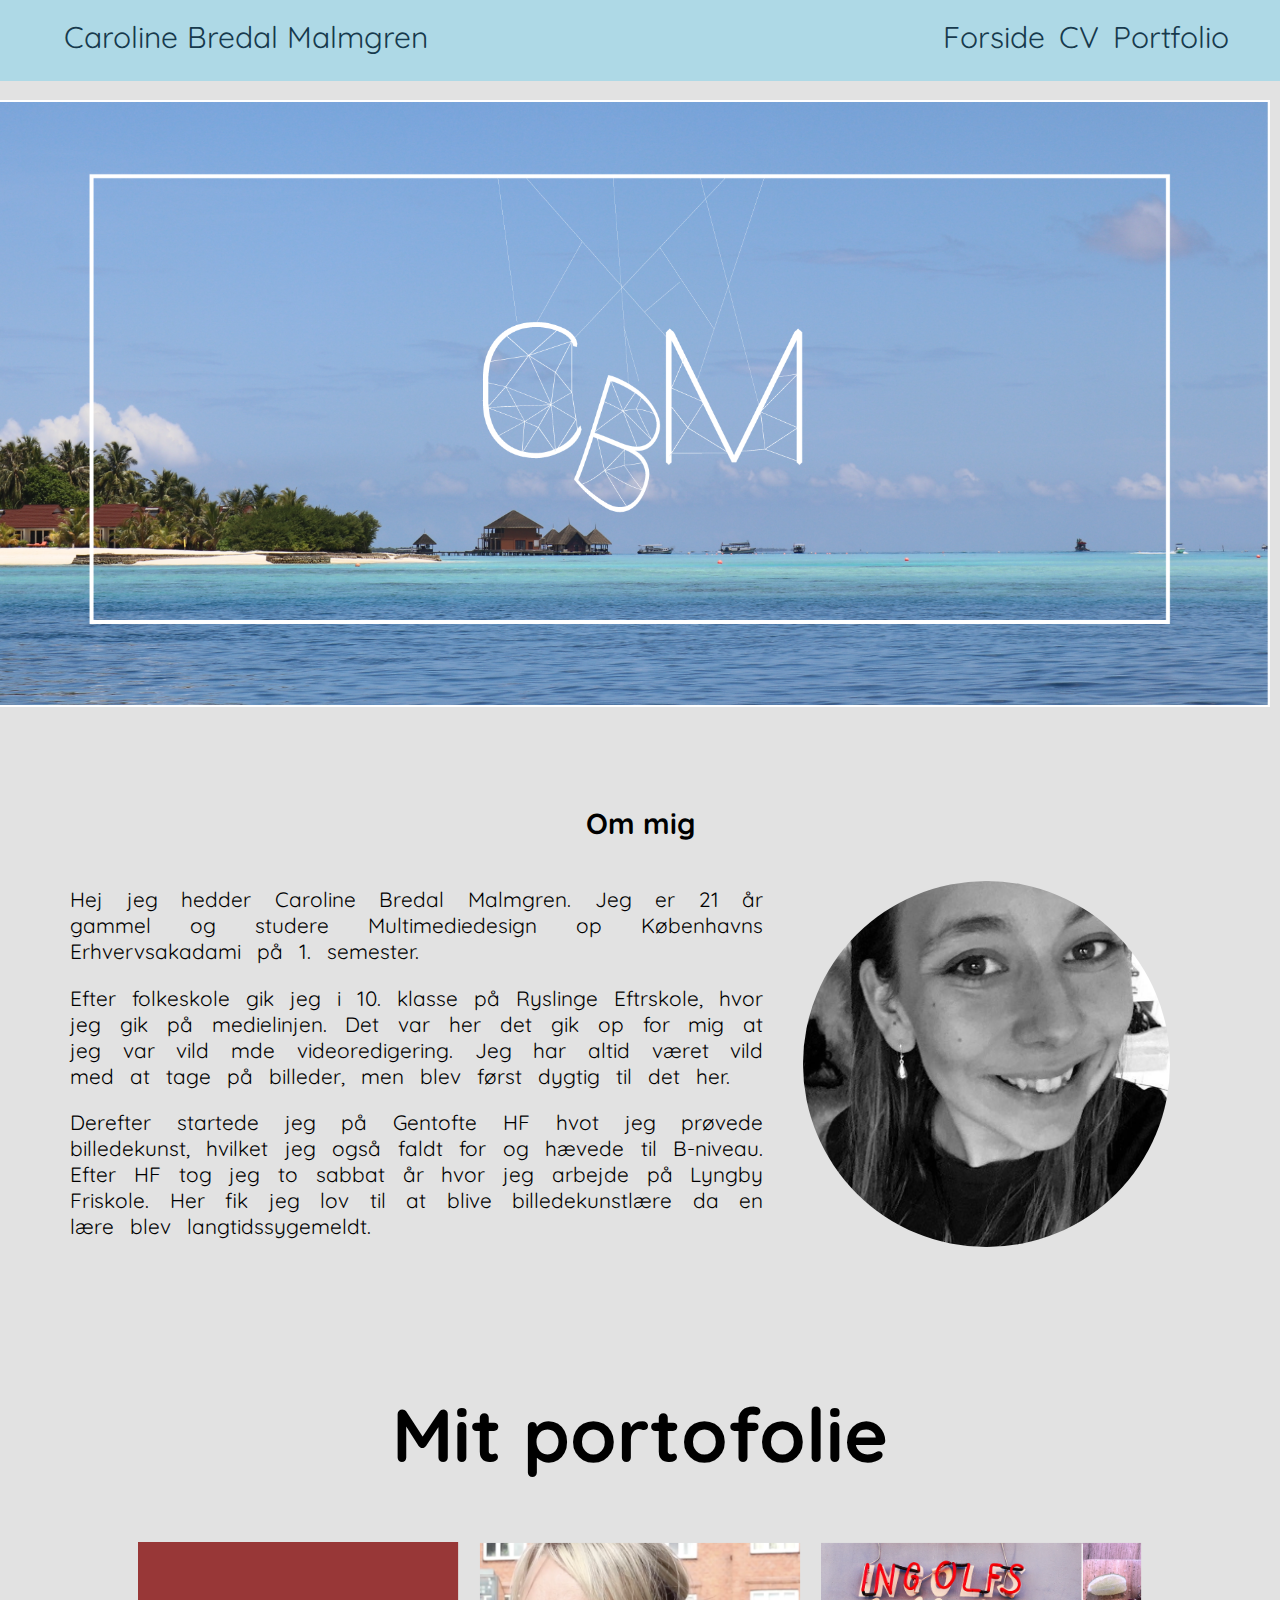
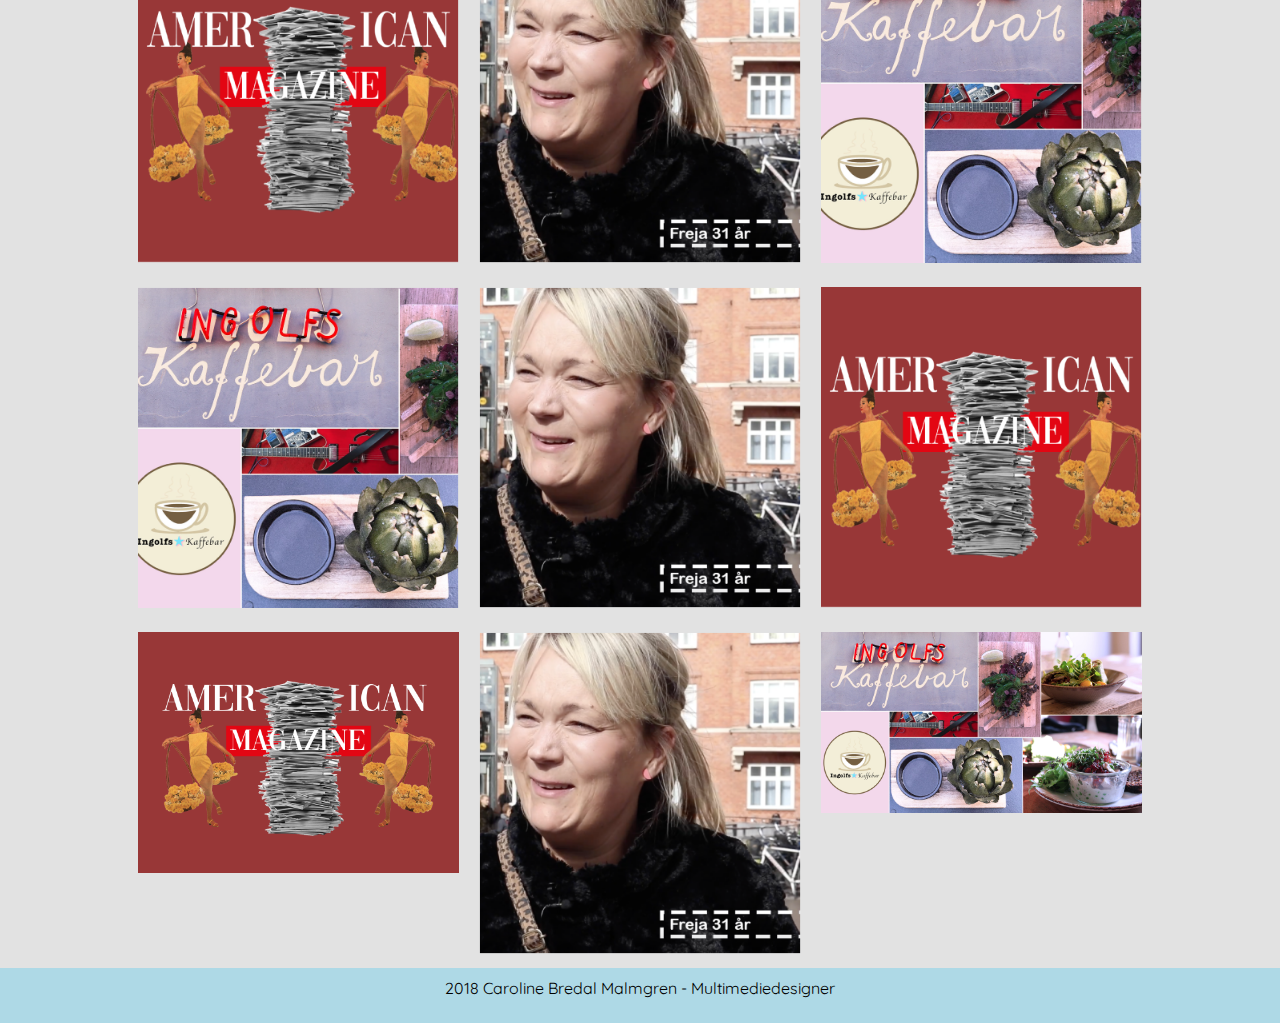
==== index.html @ 8e42481a "skabeloner" ====
<!DOCTYPE html>
<html lang="">

<head>
    <meta charset="utf-8">
    <meta name="viewport" content="width=device-width, initial-scale=1.0">
    <title>Caroline B.M. portofolie</title>

    <link rel="stylesheet" href="style.css">

    <link href="https://fonts.googleapis.com/css?family=Quicksand" rel="stylesheet">

</head>

<body>

    <header>

        <div class="navbar">
            <div class="left_aligned">
                <a href="">Caroline Bredal Malmgren</a>
            </div>

            <a href="index.html">Forside</a>
            <a href="index.html#cv">CV</a>
            <a href="index.html#porto">Portfolio</a>

        </div>
        <div class="dropdown">
            <button onclick="myFunction()" class="dropbtn"></button>
            <div id="myDropdown" class="dropdown-content">
                <a href="index.html#forside">Forside</a>
                <a href="index.html#cv">CV</a>
                <a href="index.html#porto" #portofolien>Portofolie</a>
                <a href="american_magazine.html">American Magazine</a>
                <a href="pilot.html">Pilot</a>
                <a href="kaffebar.html">Ingolfs Kaffebar</a>
            </div>
        </div>
    </header>






    <section id="forside">

        <section id="splash">
            <div class="image">
                <img src="billeder/portofolie/Artboard%201.png"></div>
        </section>

    </section>

    <section id="cv">
        <h2>Om mig</h2>
        <div class="sectionwrapper">
            <div class="column_wide">
                <p>Hej jeg hedder Caroline Bredal Malmgren. Jeg er 21 år gammel og studere Multimediedesign op Københavns Erhvervsakadami på 1. semester.</p>
                <p>Efter folkeskole gik jeg i 10. klasse på Ryslinge Eftrskole, hvor jeg gik på medielinjen. Det var her det gik op for mig at jeg var vild mde videoredigering. Jeg har altid været vild med at tage på billeder, men blev først dygtig til det her.</p>
                <p>Derefter startede jeg på Gentofte HF hvot jeg prøvede billedekunst, hvilket jeg også faldt for og hævede til B-niveau.
                    Efter HF tog jeg to sabbat år hvor jeg arbejde på Lyngby Friskole. Her fik jeg lov til at blive billedekunstlære da en lære blev langtidssygemeldt.
                </p>
            </div>
            <div class="column">
                <figure>
                    <img src="billeder/17523517_10211441568547980_4003005212011921582_n.jpg">
                </figure>
            </div>
        </div>
        <div class="tidslinje">

        </div>

    </section>


    <section id="porto">
        <div class="porth1">
            <h1>Mit portofolie</h1>
        </div>
        <div class="mappe">
            <div class="portofolieflex">
                <a href="american_magazine.html"><img src="billeder/portofolie/resposivt.png" alt=""></a>

                <a href="pilot.html"> <img src="billeder/portofolie/pilot.png" alt=""> </a>

                <a href="kaffebar.html"> <img src="billeder/portofolie/kaffebaf.png" alt=""> </a>

            </div>
        </div>
        <div class="mappe">
            <div class="portofolieflex">
                <a href="01.html"><img src="billeder/portofolie/kaffebaf.png" alt=""></a>

                <a href="republikken.html"> <img src="billeder/portofolie/pilot.png" alt=""> </a>

                <a href="republikken.html"> <img src="billeder/portofolie/resposivt.png" alt=""> </a>

            </div>
        </div>
        <div class="mappe">
            <div class="portofolieflex">
                <a href="01.html"><img src="billeder/portofolie/01-04-02.png" alt=""></a>

                <a href="republikken.html"> <img src="billeder/portofolie/pilot.png" ß alt=""> </a>

                <a href="republikken.html"> <img src="billeder/portofolie/02-02-06.jpg" alt=""> </a>

            </div>
        </div>
    </section>
    <footer> 2018 Caroline Bredal Malmgren - Multimediedesigner
    </footer>
    <script src="script.js"></script>
</body>

</html>
---- style.css ----
body {
    margin: 0;
    background-color: var(--color-antic);
}

* {
    box-sizing: border-box;
}

div {
    display: block;
}

img {
    width: 100%;
}

.navbar {
    display: none;
}

#info {
    padding: 60px 40px 30px 40px;
    text-align: center;
}

/***********ROOT***********/
:root {
    --color-lightblue: #aed9e6;
    --color-antic: #e2e2e2;
    --color-hover: #0e85e5;
    --color-blue: #9cabc3
}


/***********FONT***********/
p {
    text-align: justify;
    font-family: 'Quicksand', sans-serif;
    font-size: 1.3em;
    width: 100%;
    word-spacing: 10px;
}

b {
    text-align: center;
    font-family: 'Quicksand', sans-serif;
    font-size: 1em;
    width: 100%;
    word-spacing: 10px;
    font-weight: bold;
}

h1 {
    text-align: center;
    font-family: 'Quicksand', sans-serif;
    font-size: 2.5em;
    width: 100%
}

h2 {
    text-align: center;
    font-family: 'Quicksand', sans-serif;
    font-size: 1.8em;
    width: 100%
}

h3 {
    text-align: center;
    font-family: 'Quicksand', sans-serif;
    font-size: 1.6em;
    width: 100%
}

a {
    text-align: center;
    font-family: 'Quicksand', sans-serif;
    font-size: 1.1em;
    width: 100%;
    text-decoration: none;
    color: black;
}


/***********MENU 1***********/
.left_aligned {
    float: left;
    word-spacing: 1px;
    padding-left: 5vw
}

header {
    background-color: var(--color-lightblue);
    position: fixed;
    width: 100%;
}

.navbar {
    text-align: right;
    margin: 1vw 4vw 2vw 0;
    padding-top: 5px;
    word-spacing: 10px
}

.navbar a {
    text-decoration: none;
    color: #173a4d;
    font-size: 30px;
}


.navbar a:hover {
    color: #0e85e5;
    cursor: pointer;

}

/***********MENU 2***********/

.dropbtn {
    background-color: var(--color-lightblue);
    color: white;
    padding: 26px;
    font-size: 16px;
    border: none;
    cursor: pointer;
    background-image: url(billeder/portofolie/burger_menu.png);
    background-repeat: no-repeat;


}

.dropbtn:hover,
.dropbtn:focus {
    background-color: #83cfe8;
}

.dropdown {
    position: relative;
    display: inline-block;
}

.dropdown-content {
    display: none;
    position: absolute;
    background-color: var(--color-blue);
    min-width: 160px;
    box-shadow: 0px 8px 16px 0px rgba(0, 0, 0, 0.2);
    z-index: 1;
}

.dropdown-content a {
    color: black;
    padding: 12px 16px;
    text-decoration: none;
    display: block;
}

.dropdown-content a:hover {
    background-color: #ddd
}

.show {
    display: block;
}


/***********FORSIDE***********/


#splash {
    padding-top: 34px;
    display: inline-block;

}

/***********IMAGE***********/

.image img {
    width: 100%;
    border: 2px solid white;
}

.image {
    margin-top: 20px;
    flex-grow: 1;
    flex-basis: 200px;
}

.column img {
    width: 100%;
}

/***********CV************/

#cv {
    padding: 10px;
    flex-wrap: wrap;
    justify-content: center;
    width: 100%
}

#cv .sectionwrapper {
    display: flex;
    flex-wrap: wrap;
}

#cv .column {
    flex-grow: 1;
    flex-basis: 250px;

}


#cv .column_wide {
    flex-grow: 2;
    flex-basis: 300px;

}

#cv img {
    border-radius: 50%;
}

h2 {
    text-align: center;
}

/**********PORTOFOLIE**********/
.porth1 {
    font-size: 20px;
    text-align: center;
}

.portofolieflex {
    display: flex;
    flex-wrap: wrap;
    width: 80%;
    margin: auto;
}

.portofolieflex a {
    flex-grow: 1;
    flex-basis: 300px;
}

.portofolieflex img {
    width: 100%;
    transition: all 0.5s ease;
    padding: 10px;

}



/**********American Magazine**********/

.am_flex img {
    width: 100%;
    margin: 0 auto;
    display: block;
    padding: 9px;
}

/**********PILOT**********/

video {
    width: 100%;
}



/**********INFOLFS KAFFEBAR**********/
.knap {
    background-color: var(--color-lightblue);
    display: inline-block;
    border: 1px white solid;
    border-radius: 10px;
    padding: 10px
}

.anden {
    align-items: center;
}

/**********FOOTER**********/
footer,
footer p {
    background-color: var(--color-lightblue);
    text-align: center;
    font-family: 'Quicksand', sans-serif;
    font-size: 1em;
    padding: 10px;
    height: 55px;
}

/**********desktop**********/

@media only screen and (min-width: 730px) {

    .dropdown {
        display: none;
    }

    .navbar {
        display: block;
    }

    #splash {
        width: 100vw;
        margin-left: -10px;
        display: block;
        padding-top: 80px
    }

    #cv {
        padding: 70px;
    }

    video {
        width: 100%;
    }

    #info {
        padding: 90px 90px 30px 90px;
        text-align: center;
    }

    .am_flex img {
        width: 70%;
        margin: 0 auto;
        display: block;
        padding: 9px;
    }

    .porth1 {
        font-size: 30px;
        text-align: center;
    }

    .portofolieflex {
        display: flex;
        flex-wrap: wrap;
        width: 80%;
        margin: auto;
    }

    .portofolieflex a {
        flex-grow: 1;
        flex-basis: 300px;
    }


    .portofolieflex img:hover {
        transform: scale(1.05);
    }

    .txt_pilot_1 {
        flex-basis: 400px;
        flex-grow: 1;
        padding-right: 2vw;
    }

    .pilot_videoer {
        flex-basis: 200px;
        flex-grow: 1;
    }

    .pilot_sectionwrapper {
        display: flex;
        flex-wrap: wrap;
        column-count: 2;
    }

    .bund img {
        width: 40%;
    }

}
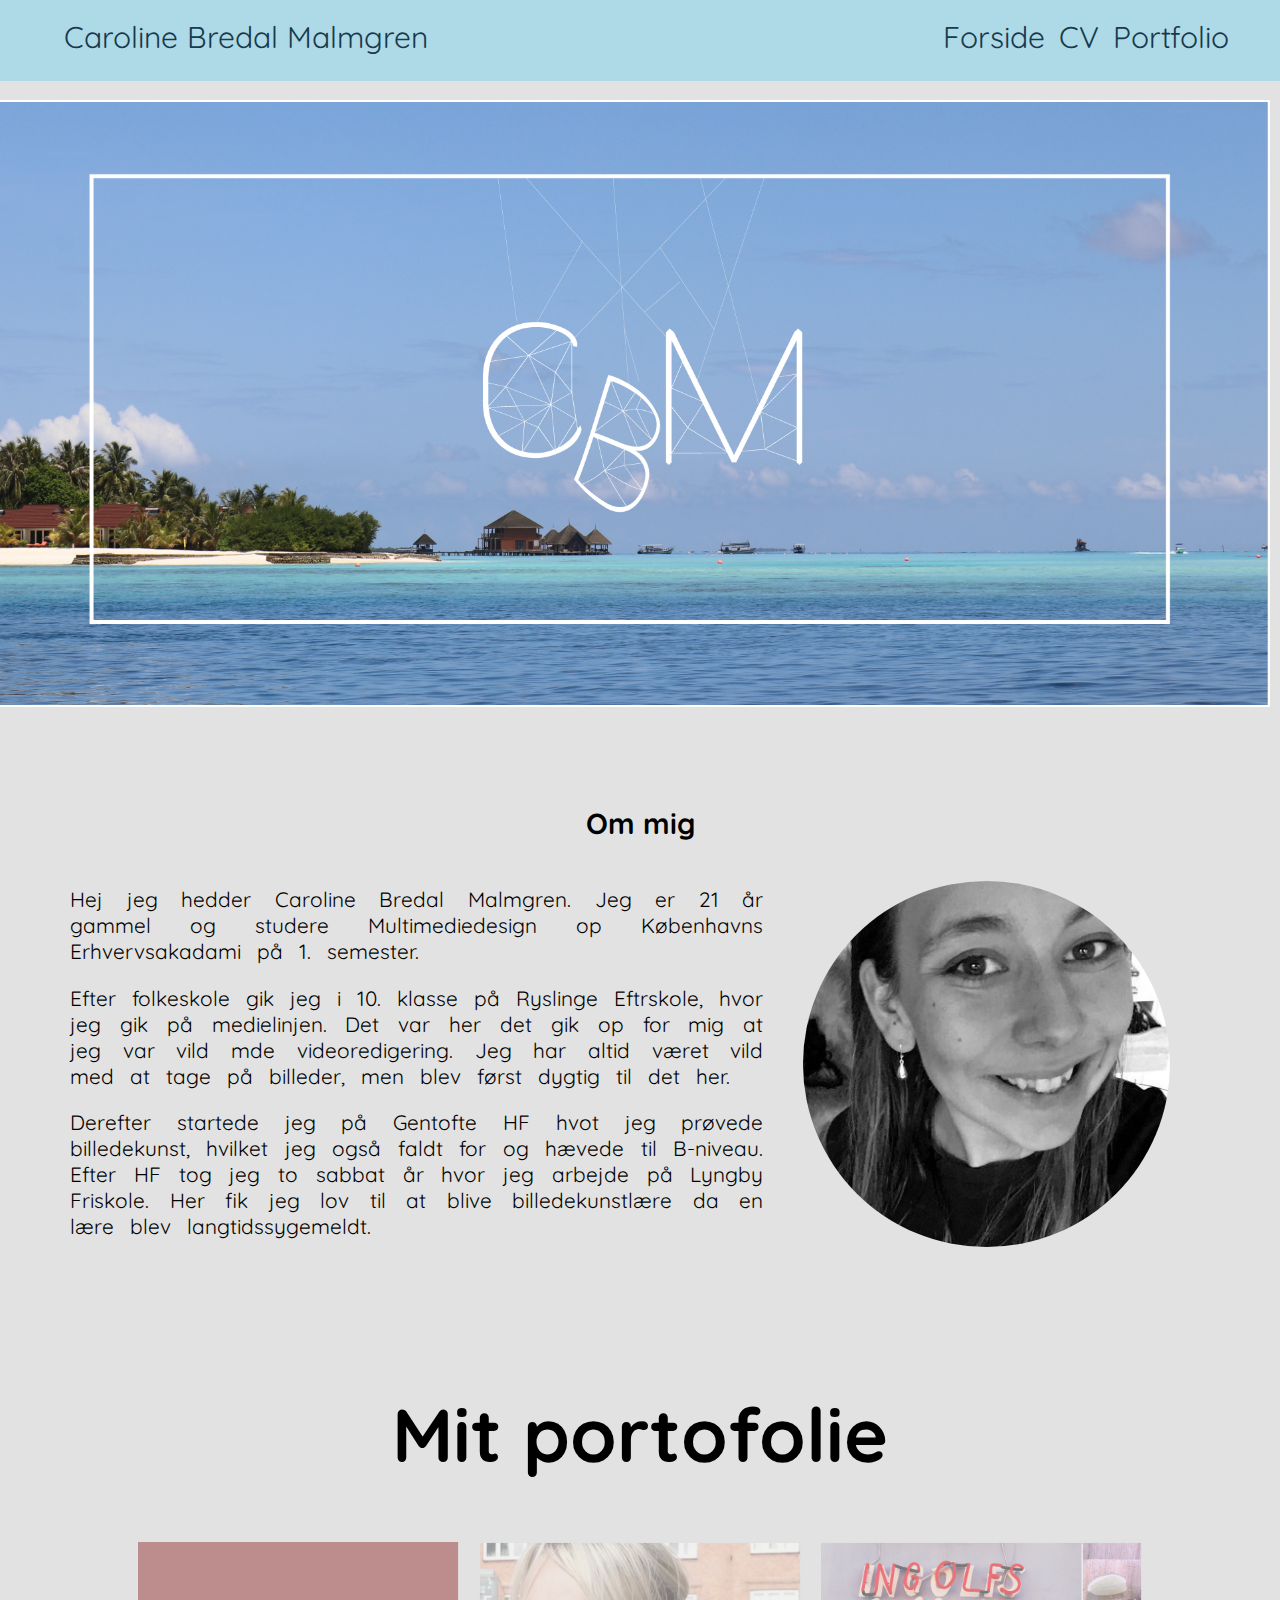
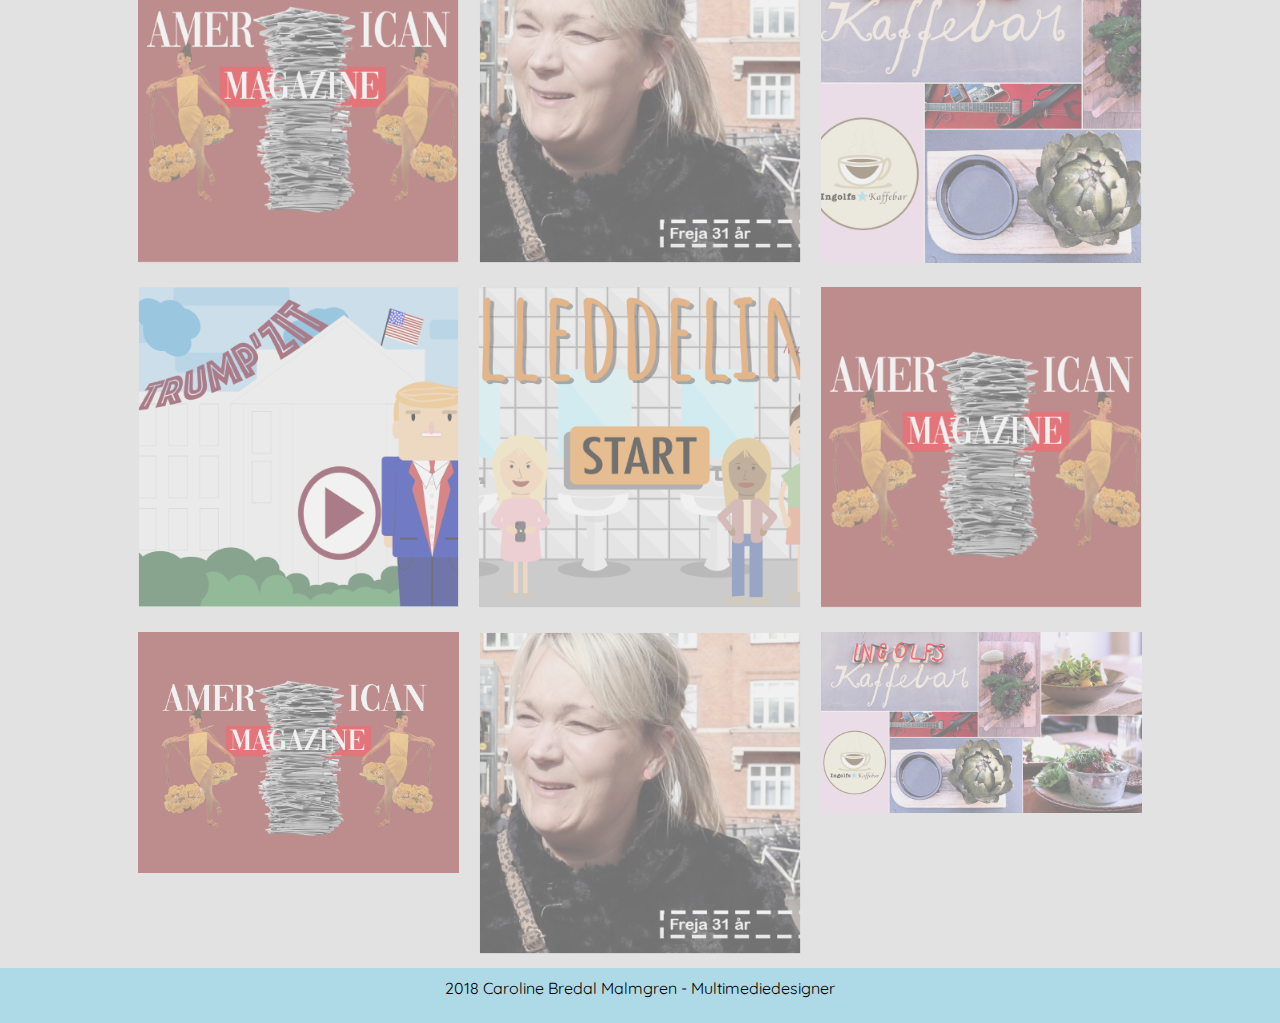
==== commit 64f1d789: "pil" ====
--- a/index.html
+++ b/index.html
@@ -26,8 +26,9 @@
             <a href="index.html#porto">Portfolio</a>
 
         </div>
+
         <div class="dropdown">
-            <button onclick="myFunction()" class="dropbtn"></button>
+            <button onclick="myFunction()" class="dropbtn">☰</button>
             <div id="myDropdown" class="dropdown-content">
                 <a href="index.html#forside">Forside</a>
                 <a href="index.html#cv">CV</a>
@@ -35,13 +36,17 @@
                 <a href="american_magazine.html">American Magazine</a>
                 <a href="pilot.html">Pilot</a>
                 <a href="kaffebar.html">Ingolfs Kaffebar</a>
+                <a href="myanimation.html">Egen animation</a>
+                <a href="sex_samfund.html">Sex og Samfund</a>
+                <a href="design_sprint.html">Design Sprint</a>
+                <a href="web_proto.html">Web Prototype</a>
+                <a href="design_app.html">Design sprint: Native app</a>
+                <a href="temadoku.html">Temadokumentation</a>
             </div>
         </div>
-    </header>
 
 
-
-
+    </header>
 
 
     <section id="forside">
@@ -92,11 +97,11 @@
         </div>
         <div class="mappe">
             <div class="portofolieflex">
-                <a href="01.html"><img src="billeder/portofolie/kaffebaf.png" alt=""></a>
+                <a href="myanimation.html"><img src="billeder/portofolie/animation_spil.png" alt=""></a>
 
-                <a href="republikken.html"> <img src="billeder/portofolie/pilot.png" alt=""> </a>
+                <a href="sex_samfund.html"> <img src="billeder/portofolie/animation_spil_sex.png" alt=""> </a>
 
-                <a href="republikken.html"> <img src="billeder/portofolie/resposivt.png" alt=""> </a>
+                <a href=""> <img src="billeder/portofolie/resposivt.png" alt=""> </a>
 
             </div>
         </div>
@@ -111,6 +116,11 @@
             </div>
         </div>
     </section>
+
+
+    <button onclick="topFunction()" id="myBtn" title="Go to top"><img src="billeder/portofolie/Artboard%2019.png" alt=""></button>
+
+
     <footer> 2018 Caroline Bredal Malmgren - Multimediedesigner
     </footer>
     <script src="script.js"></script>
--- a/style.css
+++ b/style.css
@@ -13,6 +13,7 @@
 
 img {
     width: 100%;
+
 }
 
 .navbar {
@@ -91,7 +92,7 @@
 
 header {
     background-color: var(--color-lightblue);
-    position: fixed;
+    position: absolute;
     width: 100%;
 }
 
@@ -116,16 +117,13 @@
 }
 
 /***********MENU 2***********/
-
 .dropbtn {
     background-color: var(--color-lightblue);
     color: white;
-    padding: 26px;
-    font-size: 16px;
+    padding: 10px;
+    font-size: 40px;
     border: none;
     cursor: pointer;
-    background-image: url(billeder/portofolie/burger_menu.png);
-    background-repeat: no-repeat;
 
 
 }
@@ -164,7 +162,6 @@
     display: block;
 }
 
-
 /***********FORSIDE***********/
 
 
@@ -352,7 +349,12 @@
 
 
     .portofolieflex img:hover {
-        transform: scale(1.05);
+        transform: scale(1.01);
+        opacity: 1;
+    }
+
+    .mappe img {
+        opacity: 0.5;
     }
 
     .txt_pilot_1 {
@@ -376,4 +378,25 @@
         width: 40%;
     }
 
-}
+
+
+    #myBtn {
+        display: none;
+        position: fixed;
+        bottom: 20px;
+        right: 30px;
+        z-index: 2;
+        outline: none;
+        background-color: var(--color-lightblue);
+        background-repeat: no-repeat;
+        cursor: pointer;
+        border-radius: 10px;
+        width: 82px;
+        height: 50px;
+        background-size: 80px;
+    }
+
+    #myBtn:hover {
+        background-color: #000234;
+    }
+}
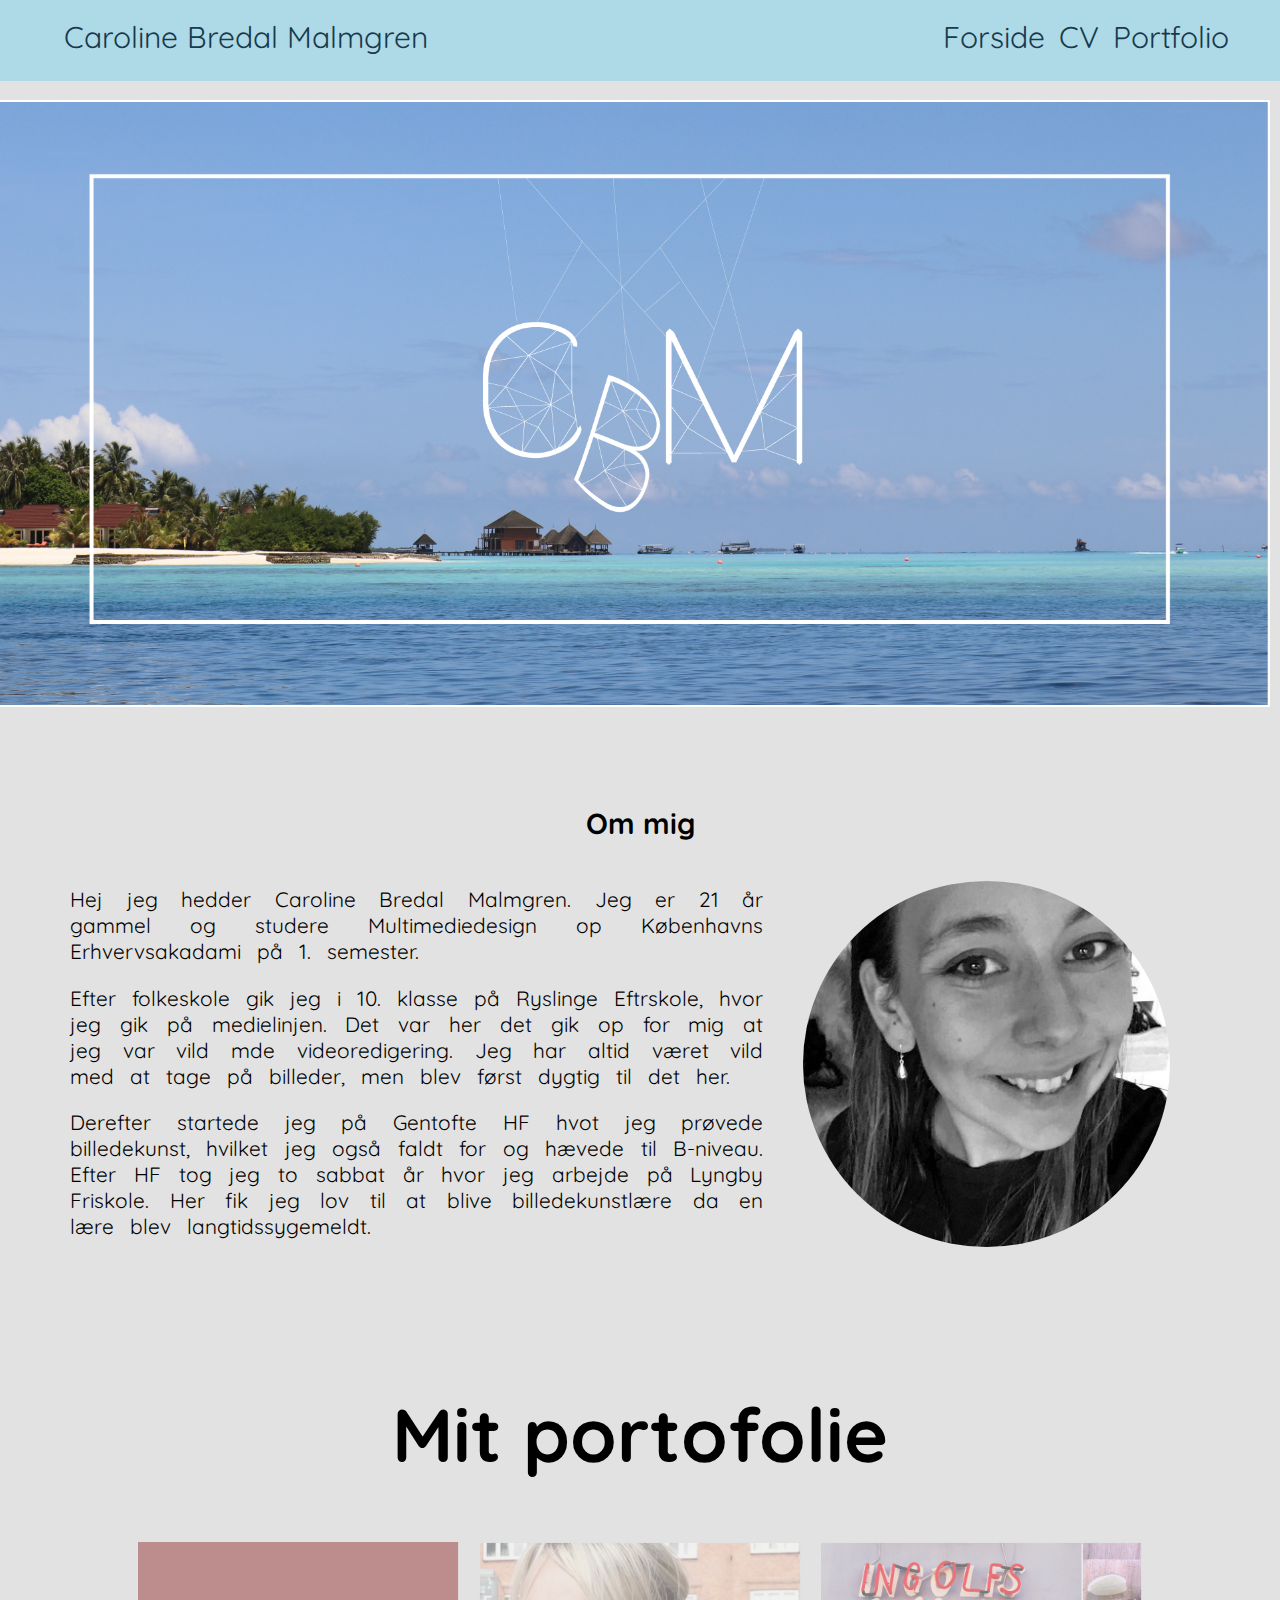
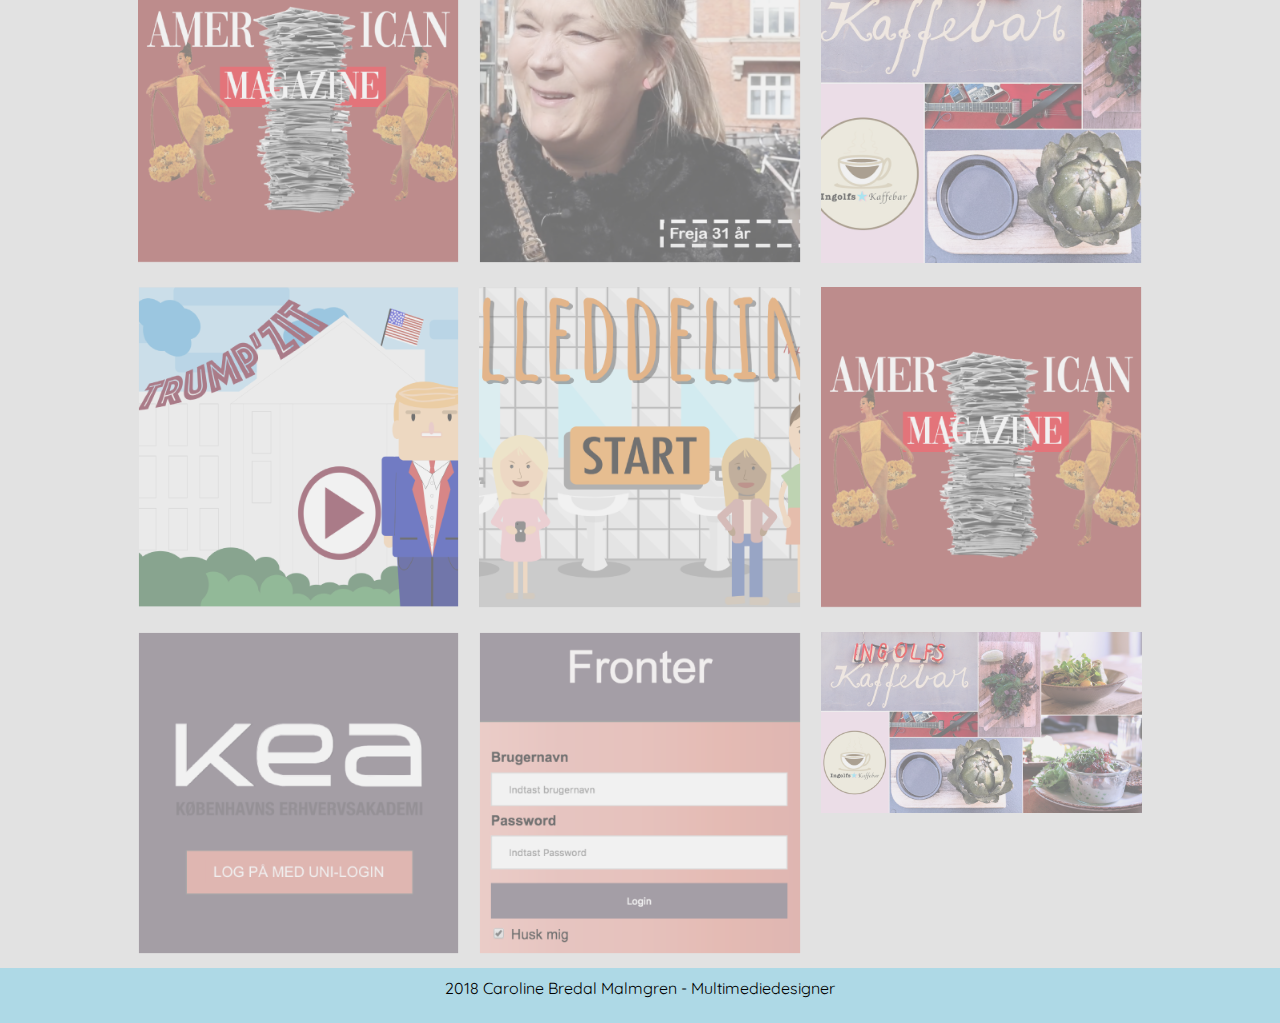
==== commit bbb811fa: "linkss" ====
--- a/index.html
+++ b/index.html
@@ -101,23 +101,24 @@
 
                 <a href="sex_samfund.html"> <img src="billeder/portofolie/animation_spil_sex.png" alt=""> </a>
 
-                <a href=""> <img src="billeder/portofolie/resposivt.png" alt=""> </a>
+                <a href="design_sprint.html"> <img src="billeder/portofolie/resposivt.png" alt=""> </a>
 
             </div>
         </div>
         <div class="mappe">
             <div class="portofolieflex">
-                <a href="01.html"><img src="billeder/portofolie/01-04-02.png" alt=""></a>
+                <a href="design_app.html"><img src="billeder/portofolie/app_egen.png" alt=""></a>
 
-                <a href="republikken.html"> <img src="billeder/portofolie/pilot.png" ß alt=""> </a>
+                <a href="web_proto.html"> <img src="billeder/portofolie/app_gruppe.png" ß alt=""> </a>
 
-                <a href="republikken.html"> <img src="billeder/portofolie/02-02-06.jpg" alt=""> </a>
+                <a href="temadoku.html"> <img src="billeder/portofolie/02-02-06.jpg" alt=""> </a>
 
             </div>
         </div>
     </section>
 
-
+    <!--
+   Jeg har fået knappen fra: "https://www.w3schools.com/howto/howto_js_scroll_to_top.asp"-->
     <button onclick="topFunction()" id="myBtn" title="Go to top"><img src="billeder/portofolie/Artboard%2019.png" alt=""></button>
 
 
--- a/style.css
+++ b/style.css
@@ -92,7 +92,7 @@
 
 header {
     background-color: var(--color-lightblue);
-    position: absolute;
+    position: fixed;
     width: 100%;
 }
 
@@ -265,6 +265,22 @@
     width: 100%;
 }
 
+.txt_pilot_1 {
+    flex-basis: 400px;
+    flex-grow: 1;
+    padding-right: 2vw;
+}
+
+.pilot_videoer {
+    flex-basis: 200px;
+    flex-grow: 1;
+}
+
+.pilot_sectionwrapper {
+    display: flex;
+    flex-wrap: wrap;
+    column-count: 2;
+}
 
 
 /**********INFOLFS KAFFEBAR**********/
@@ -291,9 +307,32 @@
     height: 55px;
 }
 
+#myBtn {
+    display: none;
+    position: fixed;
+    bottom: 20px;
+    right: 30px;
+    z-index: 2;
+    outline: none;
+    background-color: var(--color-lightblue);
+    background-repeat: no-repeat;
+    cursor: pointer;
+    border-radius: 10px;
+    width: 82px;
+    height: 50px;
+    background-size: 80px;
+}
+
+#myBtn:hover {
+    background-color: #000234;
+}
+
 /**********desktop**********/
 
 @media only screen and (min-width: 730px) {
+    header {
+        position: absolute;
+    }
 
     .dropdown {
         display: none;
@@ -325,9 +364,6 @@
 
     .am_flex img {
         width: 70%;
-        margin: 0 auto;
-        display: block;
-        padding: 9px;
     }
 
     .porth1 {
@@ -349,7 +385,7 @@
 
 
     .portofolieflex img:hover {
-        transform: scale(1.01);
+        transform: scale(1.04);
         opacity: 1;
     }
 
@@ -357,46 +393,9 @@
         opacity: 0.5;
     }
 
-    .txt_pilot_1 {
-        flex-basis: 400px;
-        flex-grow: 1;
-        padding-right: 2vw;
-    }
-
-    .pilot_videoer {
-        flex-basis: 200px;
-        flex-grow: 1;
-    }
-
-    .pilot_sectionwrapper {
-        display: flex;
-        flex-wrap: wrap;
-        column-count: 2;
-    }
 
     .bund img {
         width: 40%;
     }
 
-
-
-    #myBtn {
-        display: none;
-        position: fixed;
-        bottom: 20px;
-        right: 30px;
-        z-index: 2;
-        outline: none;
-        background-color: var(--color-lightblue);
-        background-repeat: no-repeat;
-        cursor: pointer;
-        border-radius: 10px;
-        width: 82px;
-        height: 50px;
-        background-size: 80px;
-    }
-
-    #myBtn:hover {
-        background-color: #000234;
-    }
-}
+}
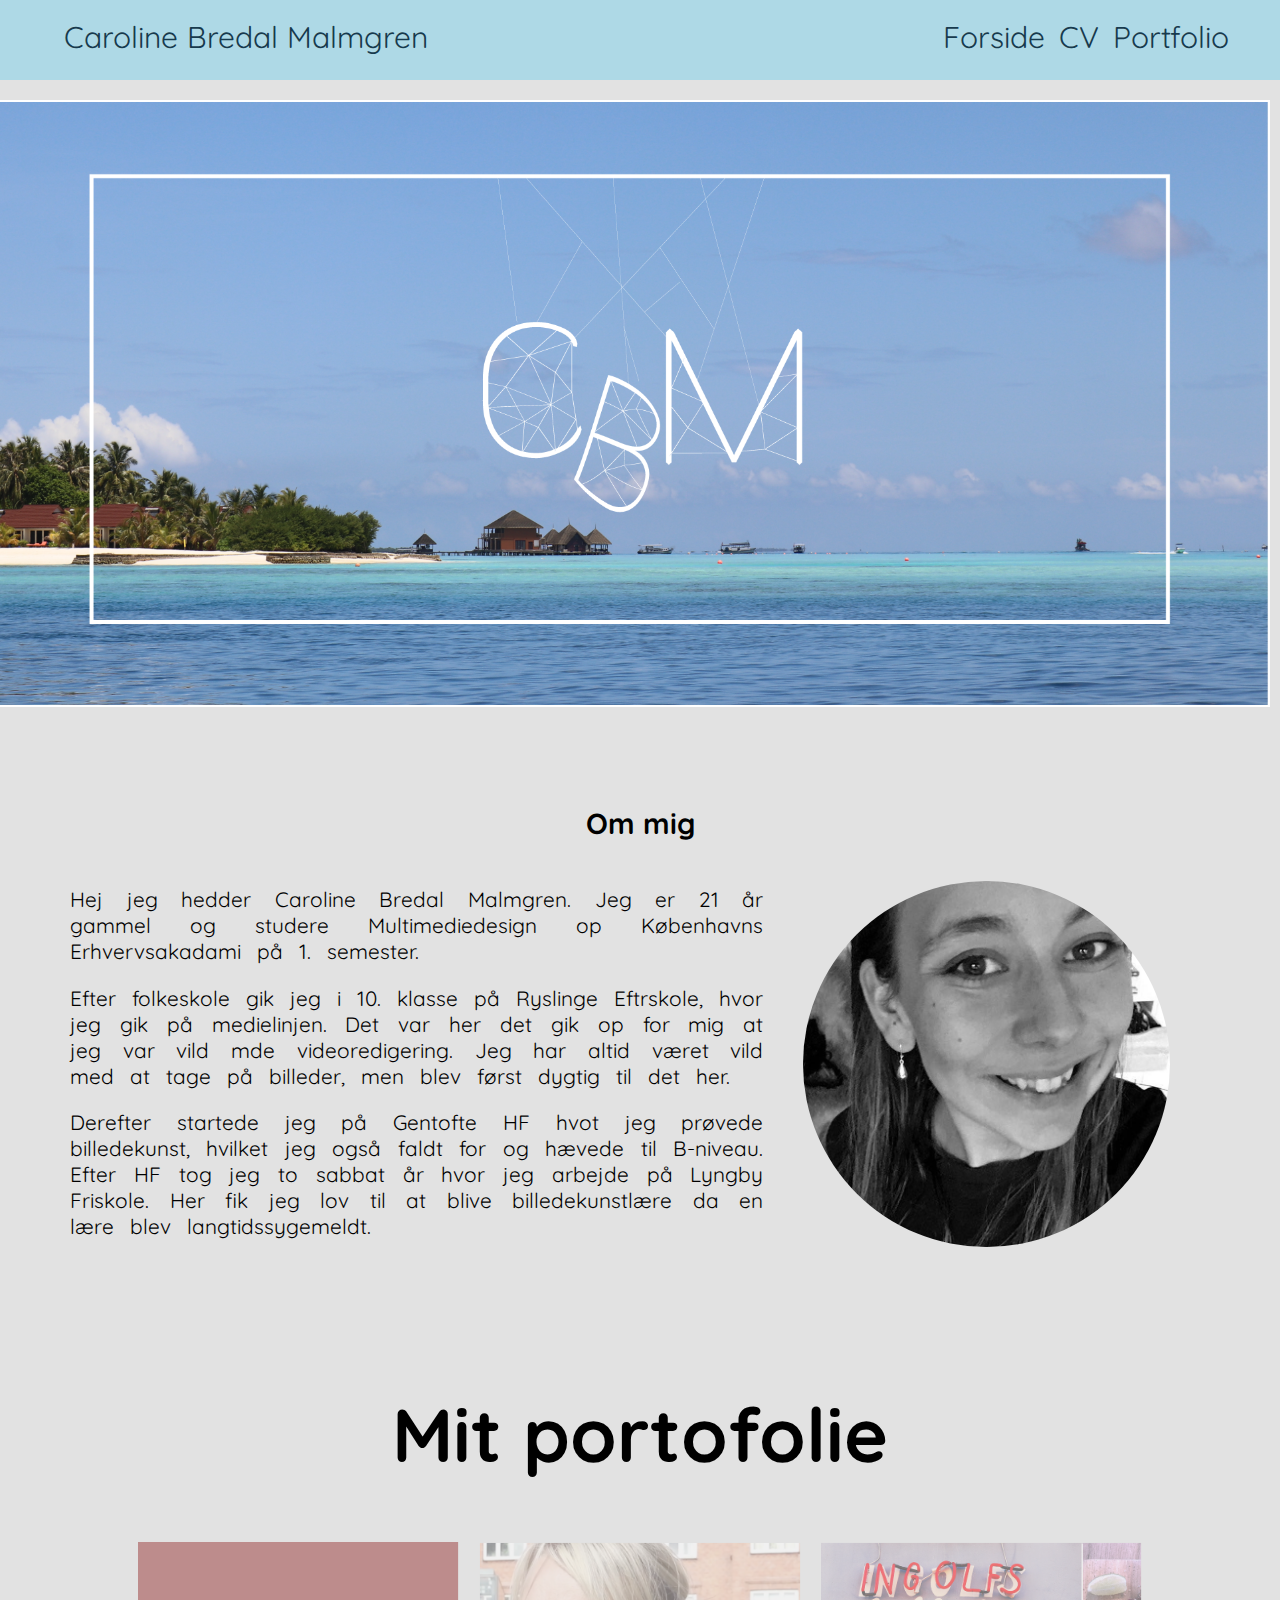
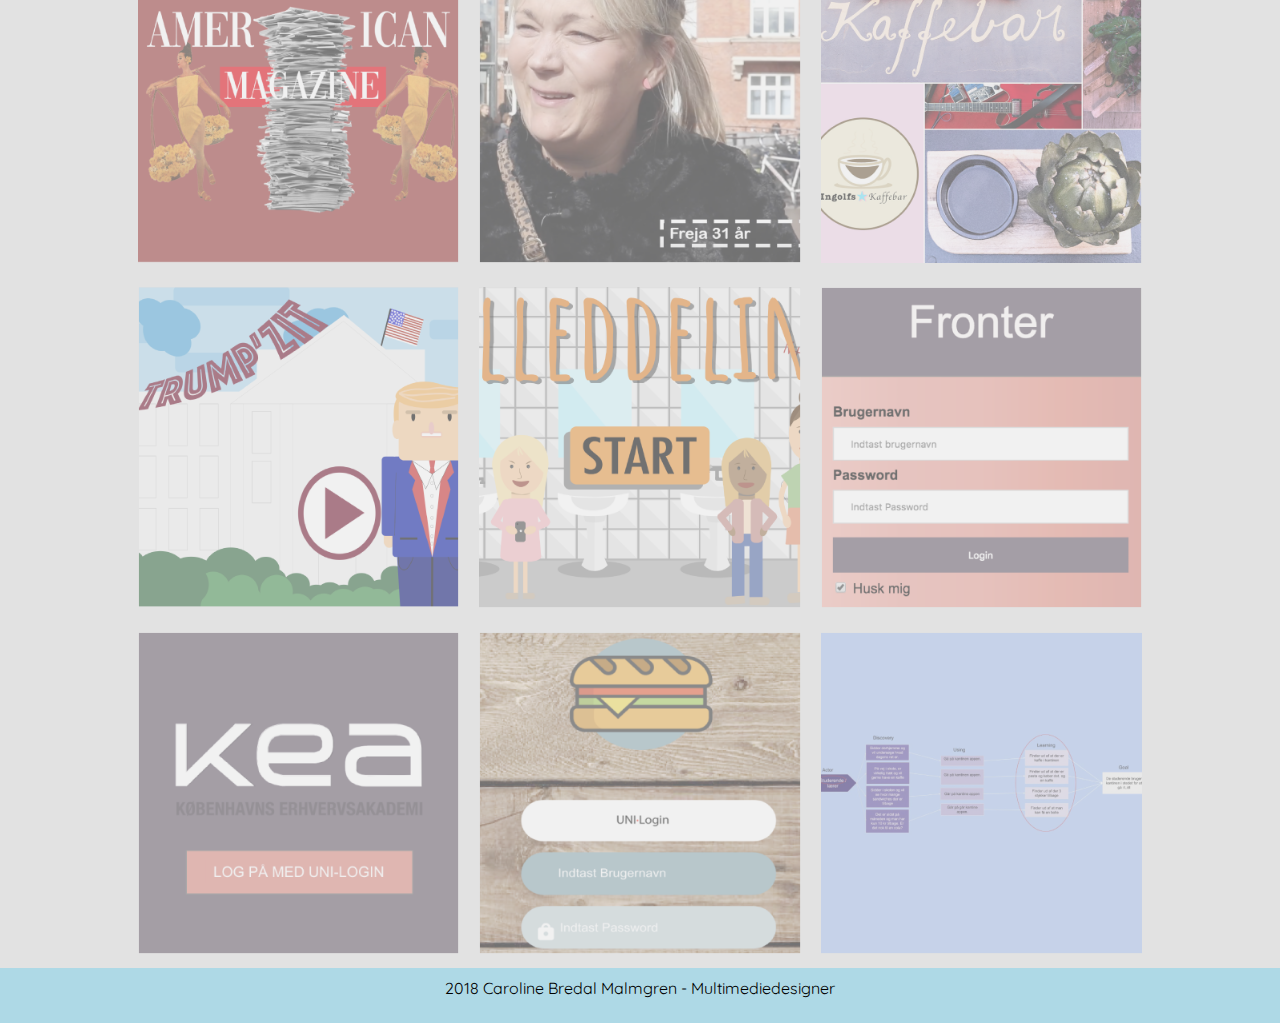
==== commit 781edff3: "rettet.js" ====
--- a/index.html
+++ b/index.html
@@ -27,24 +27,23 @@
 
         </div>
 
-        <div class="dropdown">
-            <button onclick="myFunction()" class="dropbtn">☰</button>
-            <div id="myDropdown" class="dropdown-content">
-                <a href="index.html#forside">Forside</a>
-                <a href="index.html#cv">CV</a>
-                <a href="index.html#porto" #portofolien>Portofolie</a>
-                <a href="american_magazine.html">American Magazine</a>
-                <a href="pilot.html">Pilot</a>
-                <a href="kaffebar.html">Ingolfs Kaffebar</a>
-                <a href="myanimation.html">Egen animation</a>
-                <a href="sex_samfund.html">Sex og Samfund</a>
-                <a href="design_sprint.html">Design Sprint</a>
-                <a href="web_proto.html">Web Prototype</a>
-                <a href="design_app.html">Design sprint: Native app</a>
-                <a href="temadoku.html">Temadokumentation</a>
-            </div>
-        </div>
-
+        <nav class="burgermenu">
+            <div id="menuknap">☰</div>
+            <ul id="menu" class="hidden">
+                <li><a href="index.html#forside">Forside</a></li>
+                <li><a href="index.html#cv">CV</a></li>
+                <li><a href="index.html#porto" #portofolien>Portofolie</a></li>
+                <li> <a href="american_magazine.html">American Magazine</a></li>
+                <li><a href="pilot.html">Pilot</a></li>
+                <li><a href="kaffebar.html">Ingolfs Kaffebar</a></li>
+                <li><a href="myanimation.html">Egen animation</a></li>
+                <li><a href="sex_samfund.html">Sex og Samfund</a></li>
+                <li> <a href="design_sprint.html">Design Sprint</a></li>
+                <li><a href="web_proto.html">Web Prototype</a></li>
+                <li><a href="design_app.html">Design sprint: Native app</a></li>
+                <li><a href="temadoku.html">Temadokumentation</a></li>
+            </ul>
+        </nav>
 
     </header>
 
@@ -101,7 +100,7 @@
 
                 <a href="sex_samfund.html"> <img src="billeder/portofolie/animation_spil_sex.png" alt=""> </a>
 
-                <a href="design_sprint.html"> <img src="billeder/portofolie/resposivt.png" alt=""> </a>
+                <a href="design_sprint.html"> <img src="billeder/portofolie/app_gruppe.png" alt=""> </a>
 
             </div>
         </div>
@@ -109,9 +108,9 @@
             <div class="portofolieflex">
                 <a href="design_app.html"><img src="billeder/portofolie/app_egen.png" alt=""></a>
 
-                <a href="web_proto.html"> <img src="billeder/portofolie/app_gruppe.png" ß alt=""> </a>
+                <a href="web_proto.html"> <img src="billeder/portofolie/KEA.png" ß alt=""> </a>
 
-                <a href="temadoku.html"> <img src="billeder/portofolie/02-02-06.jpg" alt=""> </a>
+                <a href="temadoku.html"><img src="billeder/portofolie/tema_doku.png" alt=""> </a>
 
             </div>
         </div>
--- a/style.css
+++ b/style.css
@@ -94,6 +94,7 @@
     background-color: var(--color-lightblue);
     position: fixed;
     width: 100%;
+    height: 80px;
 }
 
 .navbar {
@@ -117,50 +118,28 @@
 }
 
 /***********MENU 2***********/
-.dropbtn {
-    background-color: var(--color-lightblue);
-    color: white;
-    padding: 10px;
-    font-size: 40px;
-    border: none;
-    cursor: pointer;
-
-
-}
-
-.dropbtn:hover,
-.dropbtn:focus {
-    background-color: #83cfe8;
-}
-
-.dropdown {
-    position: relative;
+.hidden {
+    transform: scale(0);
+}
+
+#menuknap {
     display: inline-block;
-}
-
-.dropdown-content {
-    display: none;
-    position: absolute;
-    background-color: var(--color-blue);
-    min-width: 160px;
-    box-shadow: 0px 8px 16px 0px rgba(0, 0, 0, 0.2);
-    z-index: 1;
-}
-
-.dropdown-content a {
-    color: black;
-    padding: 12px 16px;
-    text-decoration: none;
-    display: block;
-}
-
-.dropdown-content a:hover {
-    background-color: #ddd
-}
-
-.show {
-    display: block;
-}
+    font-size: 50px;
+    font-family: 'Quicksand', sans-serif;
+
+}
+
+#menu {
+    list-style-type: none;
+    transform-origin: top left;
+    background-color: var(--color-lightblue);
+    padding-left: 0px;
+    width: 46vw;
+    font-size: 23px;
+
+}
+
+
 
 /***********FORSIDE***********/
 
@@ -334,13 +313,14 @@
         position: absolute;
     }
 
-    .dropdown {
+    .burgermenu {
         display: none;
     }
 
     .navbar {
         display: block;
     }
+
 
     #splash {
         width: 100vw;
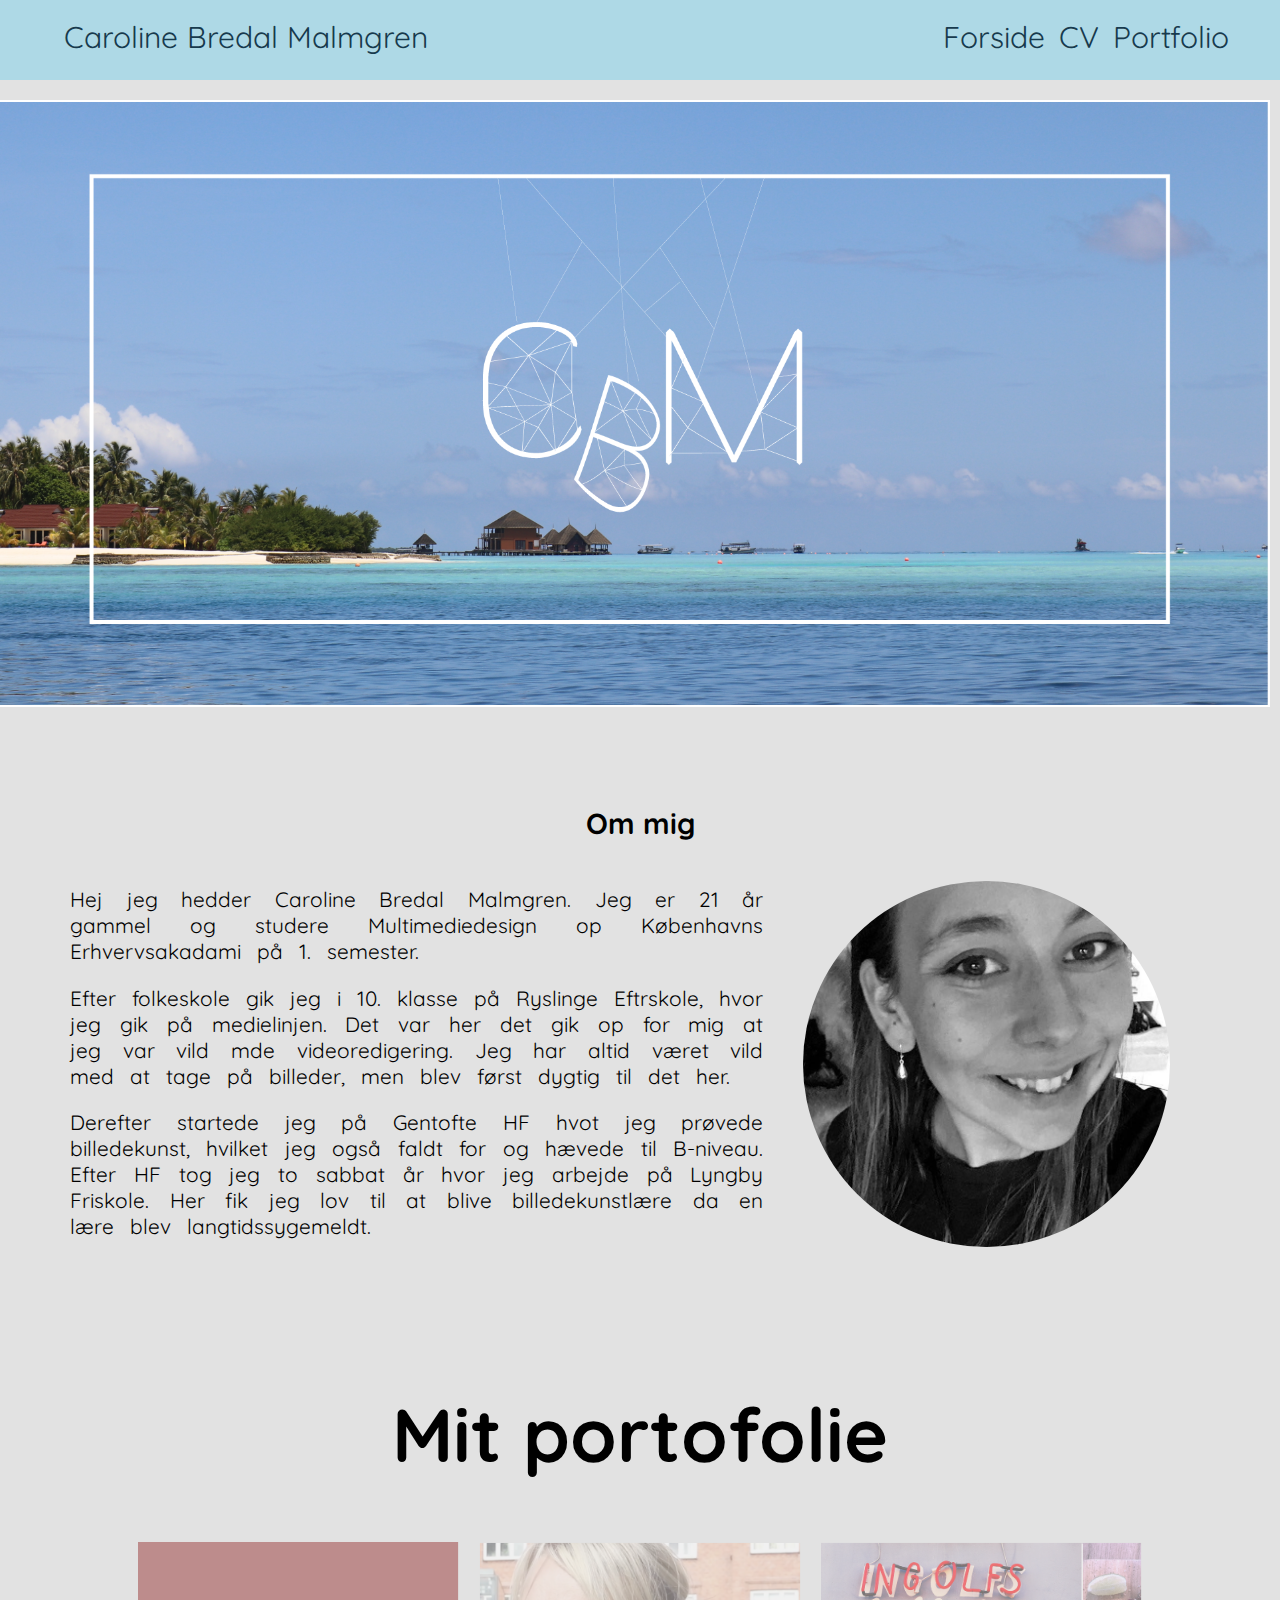
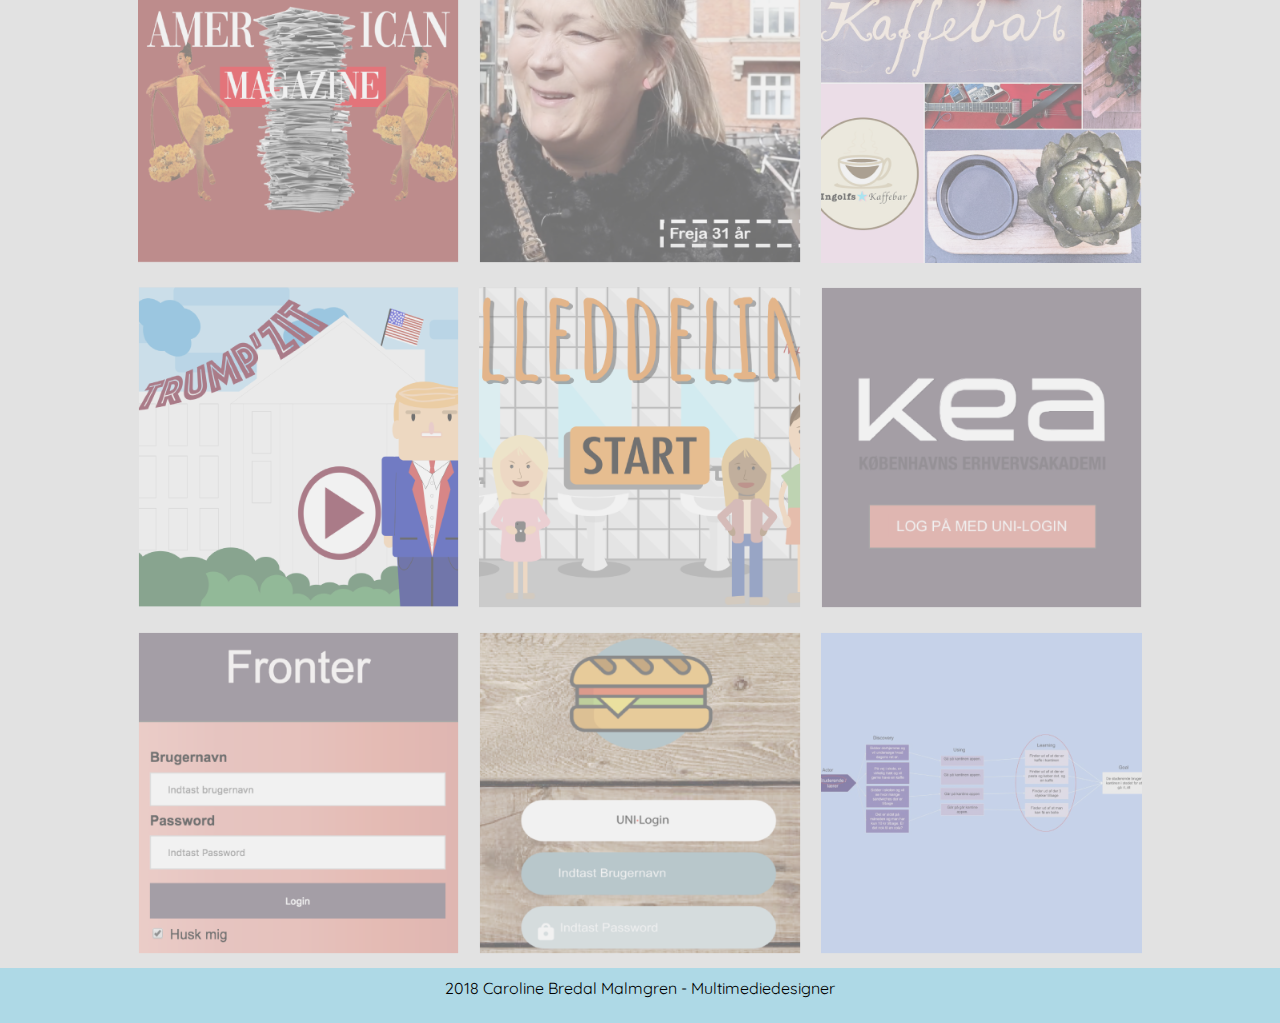
==== commit e5d2219f: "ordnet" ====
--- a/index.html
+++ b/index.html
@@ -100,13 +100,13 @@
 
                 <a href="sex_samfund.html"> <img src="billeder/portofolie/animation_spil_sex.png" alt=""> </a>
 
-                <a href="design_sprint.html"> <img src="billeder/portofolie/app_gruppe.png" alt=""> </a>
+                <a href="design_sprint.html"> <img src="billeder/portofolie/app_egen.png" alt=""> </a>
 
             </div>
         </div>
         <div class="mappe">
             <div class="portofolieflex">
-                <a href="design_app.html"><img src="billeder/portofolie/app_egen.png" alt=""></a>
+                <a href="design_app.html"><img src="billeder/portofolie/app_gruppe.png" alt=""></a>
 
                 <a href="web_proto.html"> <img src="billeder/portofolie/KEA.png" ß alt=""> </a>
 
--- a/style.css
+++ b/style.css
@@ -120,11 +120,12 @@
 /***********MENU 2***********/
 .hidden {
     transform: scale(0);
+    display: none;
 }
 
 #menuknap {
     display: inline-block;
-    font-size: 50px;
+    font-size: 45px;
     font-family: 'Quicksand', sans-serif;
 
 }
@@ -134,7 +135,7 @@
     transform-origin: top left;
     background-color: var(--color-lightblue);
     padding-left: 0px;
-    width: 46vw;
+    width: 100vw;
     font-size: 23px;
 
 }
